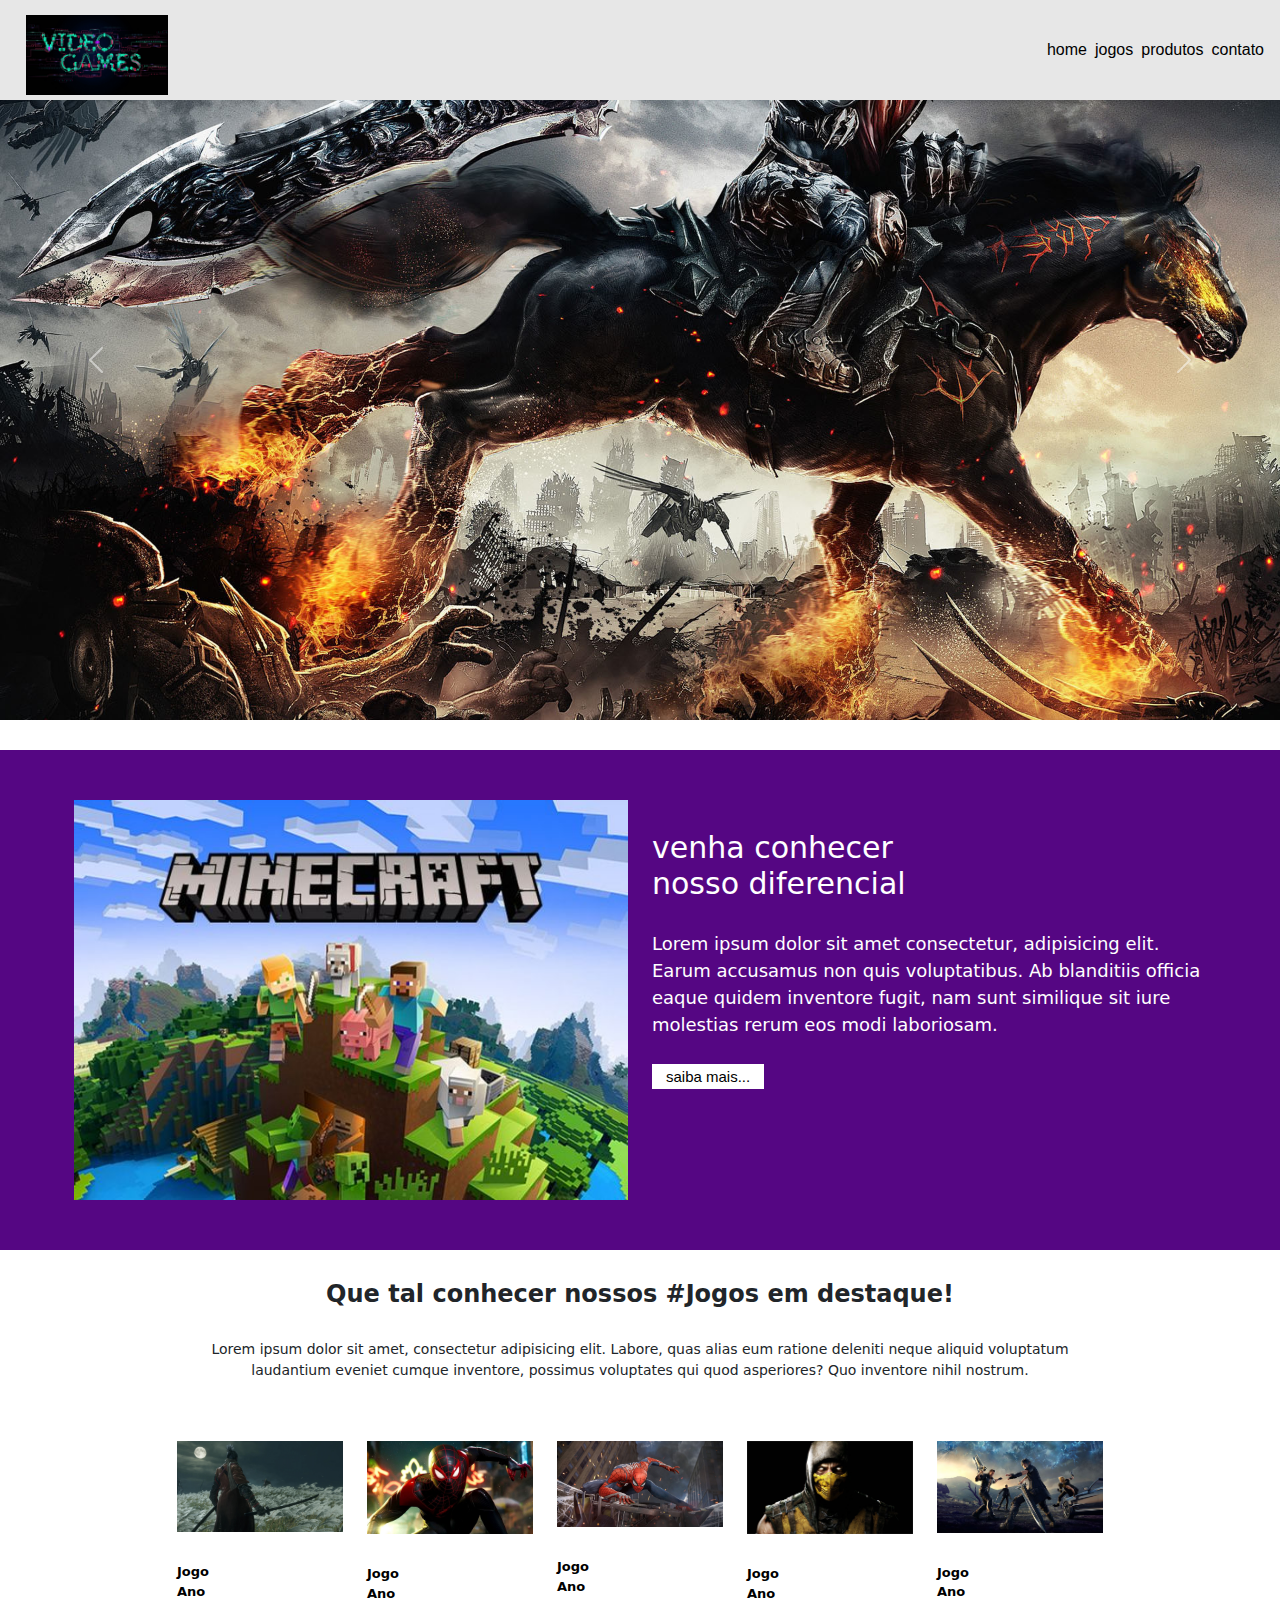
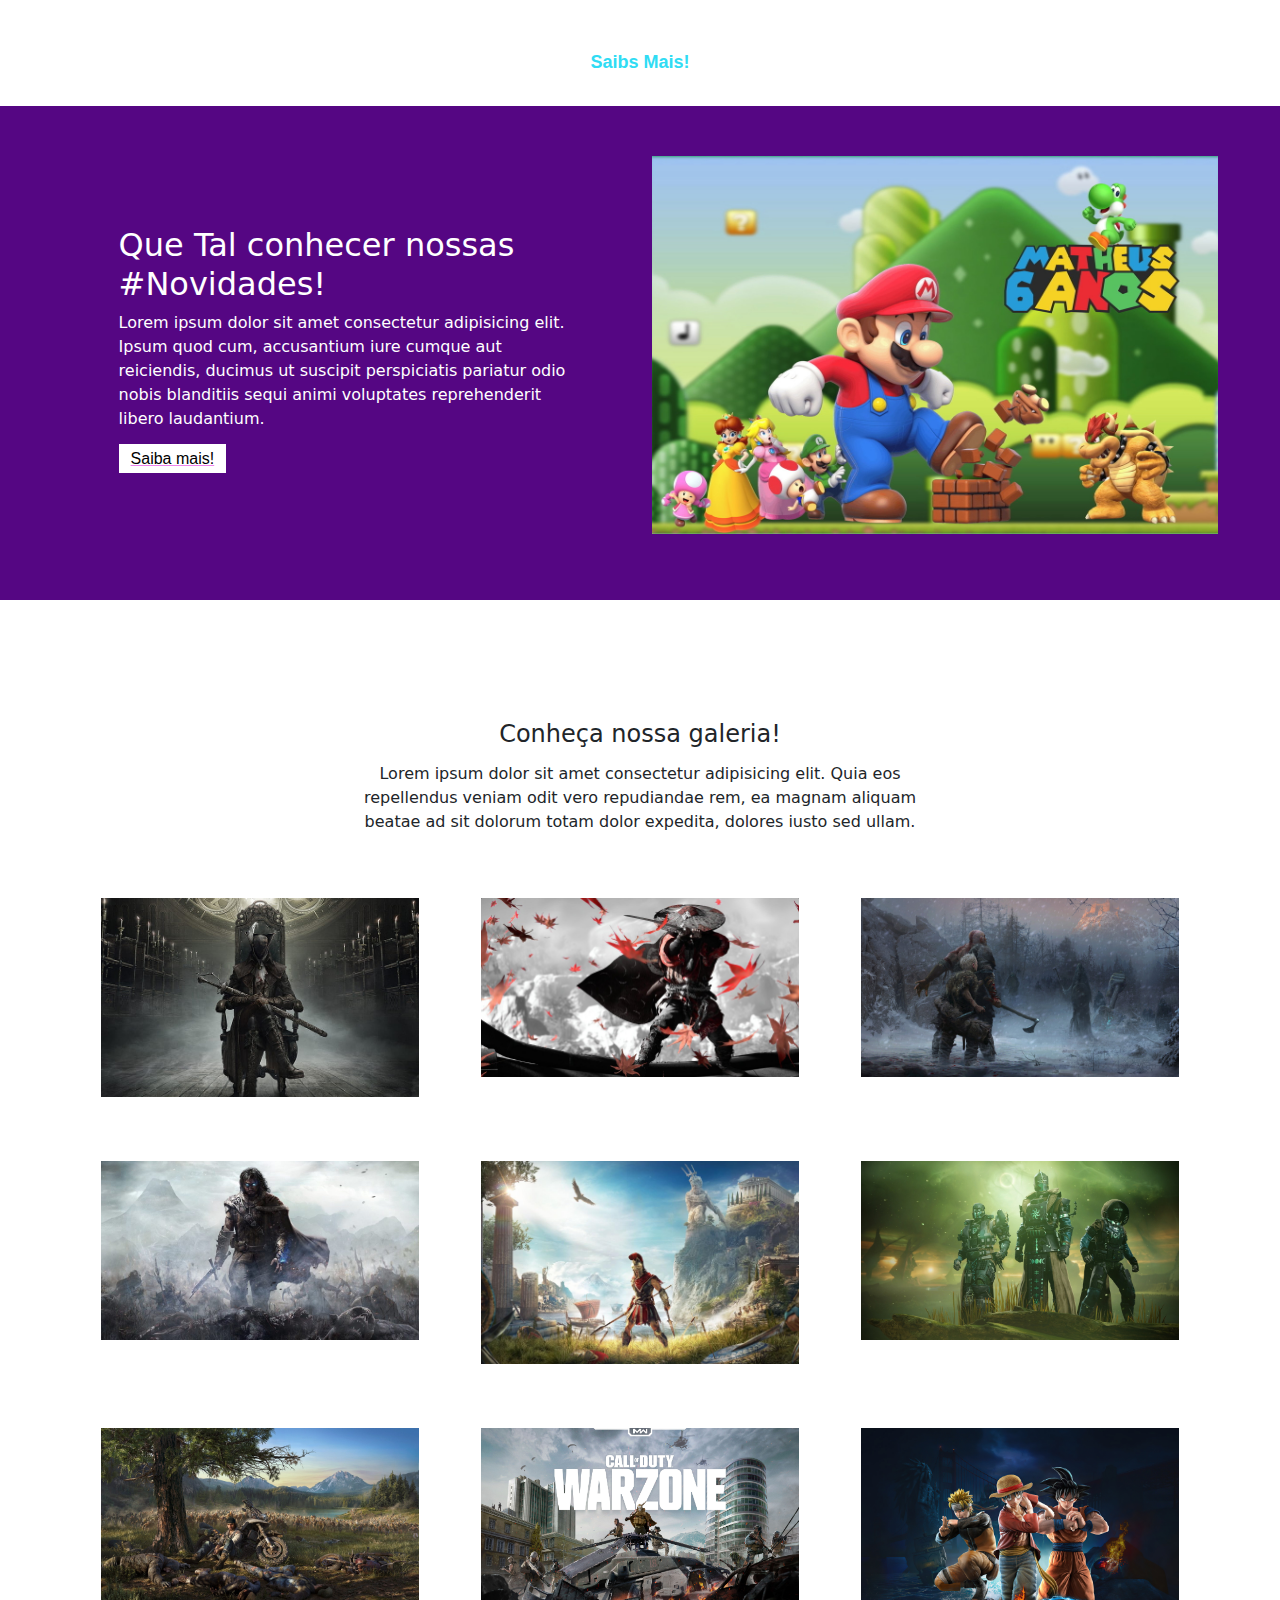
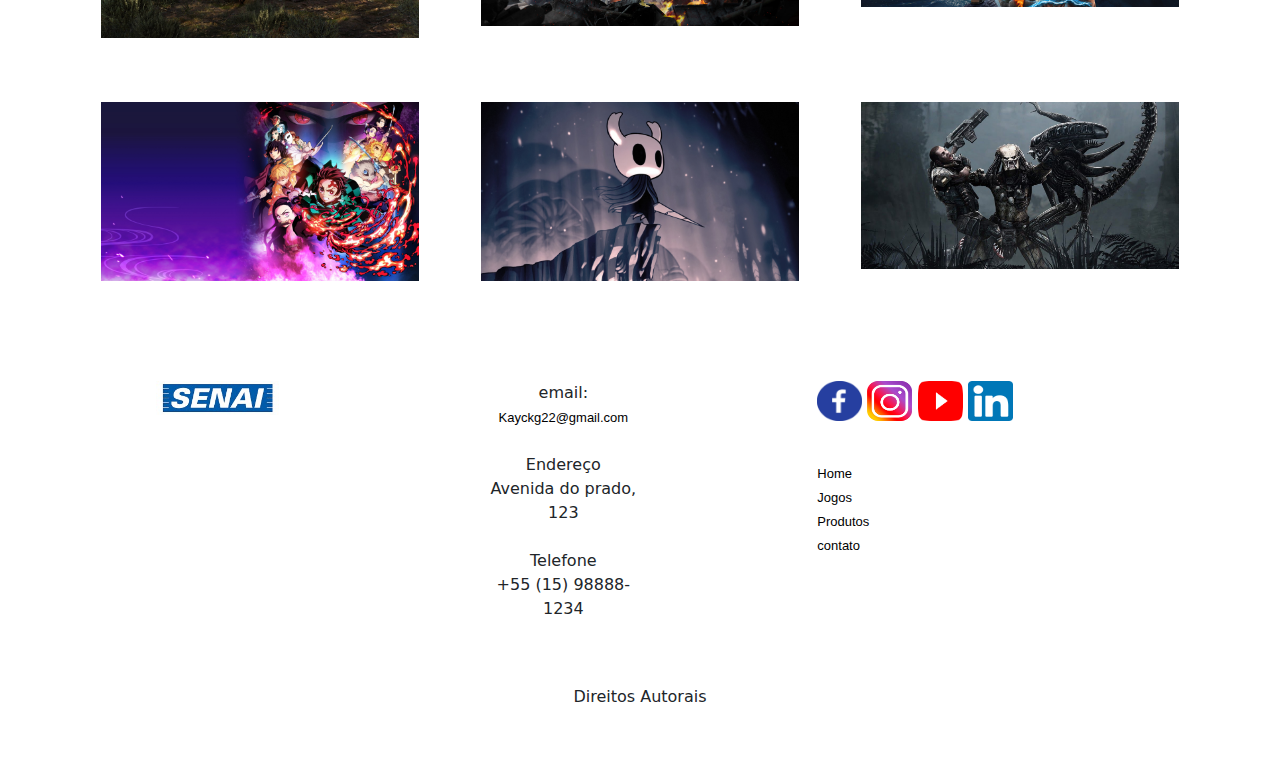
==== contato.html @ 8eb3a652 "Projeto GamesScd Rev.10" ====
<!DOCTYPE html>
<html lang="pt-br">
<head>
    <meta charset="UTF-8">
    <meta http-equiv="X-UA-Compatible" content="IE=edge">
    <meta name="viewport" content="width=device-width, initial-scale=1.0">
    <link rel="stylesheet" type="text/css" href="./bootstrap/css/bootstrap.min.css">
    <link rel="stylesheet" type="text/css" href="./css/style.css">
    <link rel="shortcut icon" href="./img/selecionados/icon.png">
    <title>Site de games | GamesScd</title>
</head>
<body>
    <!--aula 27/09/2022-->
    <!--inicio do menu  Responsivo-->
    <header id="header">
        <a id="logo" href="index.html"><img src="./img/selecionados/nova logo games.jpg" alt="logo GamesScd>"></a>
        <nav id="nav">
            <button aria-label="Abrir Menu" id="btn-mobile" aria-haspopup="true" aria-controls="menu" aria-expanded="false">
                <span id="hamburger"></span>
            </button>
            <ul id="menu" role="menu">
                <li><a class="linkMenu" href="index.html">home</a></li>
                <li><a class="linkMenu" href="jogos.html">jogos</a></li>
                <li><a class="linkMenu" href="produtos.html">produtos</a></li>
                <li><a class="linkMenu" href="contato.html">contato</a></li>
            </ul> 
        </nav>  
    </header> 
    <!--Fim do menu responsivo -->
    
    <!--Inicio do Carousel Página Principal -->
     <div id="carouselExampleInterval" class="carousel slide" data-bs-ride="carousel">
         <div class="carousel-inner">
                <div class="carousel-item active" data-bs-interval="1000">
                    <img src="./img/selecionados/imagem 1.jpg" 
                    class="d-block w-100"
                    alt="..."
                    />
                </div>
                <div class="carousel-item" data-bs-interval="500">
                    <img src="./img/selecionados/imagem 2.jpg"
                    class="d-block w-100"
                    alt="..."
                    />
                </div>
                <div class="carousel-item">
                    <img src="./img/selecionados/imagem 4.jpg"
                    class="d-block w-100"
                    alt="..."
                    />
                </div>
                <div class="carousel-item">
                    <img src="./img/selecionados/imagem 3.jpg"
                    class="d-block w-100"
                    alt="..."
                    />
                </div>
         </div>
            <button
                class="carousel-control-prev"
                data-bs-target="#carouselExampleInterval"
                type="button"
                data-bs-slide="prev"
             >
                <span class="carousel-control-prev-icon" aria-hidden="true"></span>
                <span class="visually-hidden">anterior</span>
            </button>

            <button
                class="carousel-control-next"
                data-bs-target="#carouselExampleInterval"
                type="button"
                data-bs-slide="next"
             >
                <span class="carousel-control-next-icon" aria-hidden="true"></span>
                <span class="visually-hidden">próximo</span>
            </button>
     </div>
    <!-- Fim do carousel da Página Principal-->
    <!-- Início do Banner-->
    <div class="section-banner-home">
            <div class="container-fluid">
                <div class="row m-0">
                    <div class="col-12 col-md-6">
                       <figure>
                            <img src="./img/selecionados/imagem minecraft.jpg" class="img-fluid"
                            alt="banner-home">
                       </figure>

                    </div>
                    <div class="col-12 col-md-6">
                        <section class="texto-banner d-none d-md-block">
                            <h1>venha conhecer nosso diferencial</h1>
                            <p class="d-none d-md-block">Lorem ipsum dolor sit amet consectetur, adipisicing elit. Earum accusamus non quis voluptatibus. Ab blanditiis officia eaque quidem inventore fugit, nam sunt similique sit iure molestias rerum eos modi laboriosam.</p>
                            <a href="jogos.html">saiba mais...</a>
                        </section>
                    </div>
                </div>
            </div>
    </div>
    <!-- Fim Banner-->
    <!-- Início Área Destaque-->
    <div class="destaque">
        <div class="container">
            <div class="row d-flex justify-content-center">
                <!-- início da tag section com texto de destaque -->
                <section class="col-12">
                    <h2>Que tal conhecer nossos #Jogos em destaque!</h2>
                    <p>Lorem ipsum dolor sit amet, consectetur adipisicing elit. Labore, quas alias eum ratione deleniti neque aliquid voluptatum laudantium eveniet cumque inventore, possimus voluptates qui quod asperiores? Quo inventore nihil nostrum.</p>
                </section>
                <!-- Fim da tag section com o texto de destaque -->
                <!-- Início imagem 1 -->
                  <div class="col-6 col-md-2 pr-0">
                        <figure>
                            <a href="jogos.html"><img src="./img/selecionados/sekiro_in_4k_60fps_on_pc-20760.jpg" 
                            alt="Galeria" width="100%"></a>
                           <figcaption>Jogo <br> Ano </figcaption>
                        </figure>
                    </div>
                    <!-- Fim imagem 1 -->
                    <!-- Início imagem 2 -->
                    <div class="col-6 col-md-2 pr-0">
                        <figure>
                            <a href="jogos.html"><img src="./img/selecionados/spider-man-4k.jpg" 
                            alt="Galeria" width="100%"></a>
                            <figcaption>Jogo <br> Ano </figcaption>
                        </figure>
                    </div>
                    <!-- Fim imagem 2 -->
                    <!-- Início imagem 3 -->
                    <div class="col-6 col-md-2 pr-0">
                        <figure>
                            <a href="jogos.html"><img src="./img/selecionados/Spider Man PS4.jpg" 
                            alt="Galeria" width="100%"></a>
                            <figcaption>Jogo <br> Ano </figcaption>
                        </figure>
                    </div>
                    <!-- Fim imagem 3 -->
                    <!-- Início imagem 4 -->
                    <div class="col-6 col-md-2 pr-0">
                        <figure>
                            <a href="jogos.html"><img src="./img/selecionados/932151307-wallpapers-ultra-hd-4k-pack-QNBD.jpg" 
                            alt="Galeria" width="100%"></a>
                            <figcaption>Jogo <br> Ano </figcaption>
                        </figure>
                    </div>
                    <!-- Fim imagem 4 -->
                    <!-- Início imagem 5 -->
                    <div class="col-6 col-md-2 pr-0">
                        <figure>
                            <a href="jogos.html"><img src="./img/selecionados/final fantasy .jpg" 
                            alt="Galeria" width="100%"></a>
                            <figcaption>Jogo <br> Ano </figcaption>
                        </figure>
                    </div>
                    <!-- Fim imagem 5 -->
                    <!-- Início saiba mais -->
                    <div class="col-12">
                        <a href="#">Saibs Mais!</a>
                    </div>
            </div>

        </div>

    </div>
     <!-- Início área novidades -->
    <div class="novidades">
        <div class="container-fluid">
            <div class="row">
                <!-- início texto novidades -->
                <div class="col-md-6">
                    <section class="text-body">
                        <h2>Que Tal conhecer nossas #Novidades!</h2>
                        <p>Lorem ipsum dolor sit amet consectetur adipisicing elit. Ipsum quod cum, accusantium iure cumque aut reiciendis, ducimus ut suscipit perspiciatis pariatur odio nobis blanditiis sequi animi voluptates reprehenderit libero laudantium.</p>
                        <a class="btn-banner"
                        href="#"
                        target="_blank">Saiba mais!</a>
                    </section>
                </div>
                <!-- Fim texto novidades -->
                <!-- Início imagem novidades -->
                <div class="col-md-6">
                    <figure>
                        <img src="./img/painel-super-mario-bros.jpg" class="img-fluid"
                        alt="banner-home">
                    </figure>
                </div>
                <!-- Fim imagem novidades -->
            </div>
        </div>
    </div>
    <!-- Início da Galeria -->
    <div class="galeria d-flex align items-center">
       <div class="container">
            <div class="row">
               <!-- início texto galrias -->
                <div class="col-12">
                <section class="texto galeria">
                    <h2>Conheça nossa galeria!</h2>
                    <p>Lorem ipsum dolor sit amet consectetur adipisicing elit. Quia eos repellendus veniam odit vero repudiandae rem, ea magnam aliquam beatae ad sit dolorum totam dolor expedita, dolores iusto sed ullam.</p>
                </section>
                </div>
                <!-- Fim texto galerias -->
                <!-- Início imagem 1 da galeria -->
                <div class="gallery col-6 col-md-3">
                 <img src="./img/selecionados/imagem 1 galeria 2 .jpg" class="img-fluid"
                alt="img-galeria">
                </div>
                <!-- Fim imagem 1 da galeria -->   
                <!-- Início imagem 2 da galeria -->
                <div class="gallery col-6 col-md-3">
                 <img src="./img/selecionados/imagem 2 galeria 2 .jpg" class="img-fluid"
                alt="img-galeria">
                </div>
                <!-- Fim imagem 2 da galeria -->   
                <!-- Início imagem 3 da galeria -->
                <div class="gallery col-6 col-md-3">
                 <img src="./img/selecionados/imagem 3 galeria 2 .jpg" class="img-fluid"
                alt="img-galeria">
                </div>
                <!-- Fim imagem 3 da galeria -->   
             <!-- Início imagem 4 da galeria -->
                <div class="gallery col-6 col-md-3">
                 <img src="./img/selecionados/imagem 4 galeria 2.jpg" class="img-fluid"
                alt="img-galeria">
                </div>
                <!-- Fim imagem 4 da galeria -->   
                <!-- Início imagem 5 da galeria -->
                <div class="gallery col-6 col-md-3">
                 <img src="./img/selecionados/imagem 5 galeria 2 .jpg" class="img-fluid"
                alt="img-galeria">
                </div>
                 <!-- Fim imagem 5 da galeria -->   
                <!-- Início imagem 6 da galeria -->
                <div class="gallery col-6 col-md-3">
                 <img src="./img/selecionados/imagem 6 galeria 2.jpg" class="img-fluid"
                alt="img-galeria">
                </div>
                <!-- Fim imagem 6 da galeria -->   
                 <!-- Início imagem 7 da galeria -->
                <div class="gallery col-6 col-md-3">
                 <img src="./img/selecionados/imagem 7 galeria 2.jpg" class="img-fluid"
                alt="img-galeria">
                </div>
                <!-- Fim imagem 7 da galeria -->   
                <!-- Início imagem 8 da galeria -->
                <div class="gallery col-6 col-md-3">
                 <img src="./img/selecionados/imagem galeria 2.jpg" class="img-fluid"
                alt="img-galeria">
                </div>
                <!-- Fim imagem 8 da galeria -->   
                <!-- Início imagem 9 da galeria -->
                <div class="gallery col-6 col-md-3">
                 <img src="./img/selecionados/imagem 9 galeria 2.jpg" class="img-fluid"
                alt="img-galeria">
                </div>
                <!-- Fim imagem 9 da galeria -->   
                 <!-- Início imagem 10 da galeria -->
                <div class="gallery col-6 col-md-3">
                 <img src="./img/selecionados/imagem 10 galeria 2 .jpg" class="img-fluid"
                alt="img-galeria">
                </div>
                <!-- Fim imagem 10 da galeria -->   
                <!-- Início imagem 11 da galeria -->
                <div class="gallery col-6 col-md-3">
                 <img src="./img/selecionados/imagem 11 galeria 2.jpg" class="img-fluid"
                alt="img-galeria">
                </div>
                <!-- Fim imagem 11 da galeria -->   
                <!-- Início imagem 12 da galeria -->
                <div class="gallery col-6 col-md-3">
                 <img src="./img/selecionados/imagem 12 galeria 2.jpg" class="img-fluid"
                alt="img-galeria">
                </div>
                <!-- Fim imagem 12 da galeria -->  
                
                <!-- Início footer -->
                <footer class="rodape">
                    <div class="container">
                        <div class="row m-0">
                            <!-- início da logomarca -->
                            <div class="col-md-4">
                                <figure>
                                    <img src="./img/senai_small.jpg" alt="logo-rodape" width="40%">
                                </figure>
                            </div>
                            <!-- fim da logomarca -->
                            <!-- início do texto rodape -->
                            <div class="col-md-4">
                                <div class="info-contato">
                                    <p>email:</p>
                                    <p><a href="mailto:Kayckg22@gmail.com">Kayckg22@gmail.com</a></p><br>
                                    <p>Endereço</p>
                                    <p>Avenida do prado, 123</p><br>
                                    <p>Telefone</p>
                                    <p>+55 (15) 98888-1234</p><br>
                                </div>
                            </div>
                            <!-- fim do texto -->
                            <!-- início das mídias sociais -->
                            <div class="col-md-4">
                                <figure class="redes-sociais">
                                    <a href="https://facebook.com"><img src="./img/face.png"></a>
                                    <a href="https://instagram.com"><img src="./img/insta.png"></a>
                                    <a href="https://youtube.com"><img src="./img/youtube.png"></a>
                                    <a href="https://linkedin.com"><img src="./img/linkedin.png"></a>
                                </figure>
                                <br>
                                <!-- Repetir opções do menu do site -->
                                <a href="index.html">Home</a><br>
                                <a href="#">Jogos</a><br>
                                <a href="#">Produtos</a><br>
                                <a href="#">contato</a><br>
                            </div>
                            <!-- fim das mídias  sociais -->
                            <div class="col-12">
                                <p class="direitos">Direitos Autorais</p>
                            </div>
                            <!-- fim direitos autorais -->
                        </div>
                    </div>
                </footer>
                <!-- fim texto galeria -->
            </div>
        </div>
    </div>             
</body>

    <script type="text/javascript" src="./bootstrap/js/bootstrap.bundle.min.js"></script>

    <script src="./js/script_menu.js"></script>

</html>
---- css/style.css ----
/* Aula 27/09/2022 - Aplicando definições em CSS - Projeto GamesScd */
body, ul {
    margin: 0px;
    padding: 0px;
}
a{
    color: black;
    text-decoration: none;
    font-family:sans-serif;
}
#header #menu a:hover {
    background: rgba(0,0,0,0.05);
}
#logo img {
    float: left;
    height: 80px;
    position: relative;
    top: 5px;
    left: 10px
}
#header {
    width: 100%;
    position: fixed; /*Adicionando Position e Z-Index */
    z-index: 90;
    box-sizing: border-box;
    height: 100px;
    padding: 1rem;
    display: flex;
    align-items: center;
    justify-content: space-between;
    background: #e7e7e7;
}
#menu {
    display: flex;
    list-style: none;
    gap: 0.5rem;
}
#btn-mobile {
    display: none;
}
#carouselExampleInterval {
    position: relative;
    z-index: 10;
    gap: 0.5rem;
}
.carouselExampleInterval .carousel-item img{
    height: auto;
}

@media (max-width: 600px) {
    #menu {
        display: block;
        position: absolute;
        width: 15em;
        top: 70px;
        right: 0px;
        background: #e7e7e7;
        transition: 0.06s;
        z-index: 1000;
        height: 0px;
        padding-left: 5px;
        visibility: hidden;
        overflow-y: hidden;
    }
    #menu li {
        padding-top: 30px;
        padding-bottom: 0px;
        margin: 0 1rem;
        border-bottom: 2px solid rgba(0, 0, 0, 0.05);
    }
    #nav.active #menu {
        height: calc(100vh - 70px); /* em PX é o tamanho da Faixa do Menu*/
        visibility: visible; 
        overflow-y: hidden;
    }
    #btn-mobile {
        display: flex;
        padding: 0.5rem 1rem;
        font-size: 1rem;
        border: none;
        background: none;
        cursor: pointer;
        gap: 0.5rem;
    }
    #hamburger  {
        border-top: 2px solid;
        width: 25px;
    }
    #hamburger::after,
    #hamburger::before {
        content: '';
        display: block;
        width: 25px;
        height: 2px;
        background: currentColor;
        margin-top: 5px;
        transition: 0.3s;
        position: relative;
    }
    #nav.active #hamburger {
        border-top-color: transparent;
    }
    #nav.active #hamburger::before {
        transform: rotate(135deg);
    }
    #nav.active #hamburger::after {
        transform: rotate(-135deg);
        top: -7px;
    }
    /* CSS página media.html */

    .embed-container {
        position: relative;
        padding-bottom: 56,25%;
        height: 100px;
        max-width: 100%;
        margin-top: 30px;
        margin-bottom: 30px;
        padding-top: 100px;
    }
 
    .embed-responsive iframe, .embed-container object, .embed-container embed {
        position: relative;
        top: 0;
        left: 0;
        width: 100%;
        height: 100%;
    }
}

/* CSS configurando Banner */

.section-banner-home {
    width: 100%;
    height: 500px;
    padding: 50px;
    margin: 30px auto;
    background-color: #550683;
}
.section-banner-home img {
    height: 400px;
}
.section-banner-home .texto-banner {
    margin-top: 30px;
    font-size: 22px;
}
.section-banner-home .texto-banner h1 {
    font-size: 30px;
    width: 60%;
    font-weight: 500;
    padding-bottom: 20px; /* Margem interna do texto */
    color: #fff;
}

.section-banner-home .texto-banner p {
    font-size: 18px;
    margin-bottom: 20px; /* Margem externa abaixo do texto */
    color: #fff;
}
.section-banner-home .texto-banner a {
    color: #000;
    text-decoration: none;
    background-color: #fff;
    padding: 4px 14px;
    font-size: 15px;
}
/* CSS Destaque*/
.destaque h2{
    text-align: center;
    font-size: 24px;
    font-weight: bold;
}
.destaque p {
    width: 77%;
    text-align: center;
    font-size: 14px;
    margin: 30px auto;
}
.destaque figcaption {
    font-size: 13px;
    color: #000;
    text-decoration: none;
    font-weight: bold;
}
.destaque a {
    justify-content: center;
    display: flex;
    text-decoration: none;
    color: #30dcf4;
    font-size: 18px;
    font-weight: bold;
    margin: 30px 0;
}
/* Fim CSS Destaque */
/* Início CSS Novidades*/
.novidades {
    background-color: #550683;
    padding: 50px;
}
.novidades .text-body{
    width: 80%;
    margin: 70px auto;
}
.novidades h2 {
    color: #fff;
}
.novidades p {
    color: #fff;
}
.novidades a {
    color: #000;
    text-decoration: underline;
    text-decoration-color: violet;
    padding: 6px 12px;
    background-color: #fff;
    font-weight: 400;
}
/* Fim CSS novidades */
/* Início CSS Galeria */
.galeria {
    margin: 60px auto 20px;
}
.galeria h2 {
    text-align: center;
    font-size: 24px;
}
.galeria p {
    text-align: center;
    width: 50%;
    margin: 14px auto 50px;
}
.galeria .gallery {
    width: 30%;
    margin: 14px auto 50px;
}
/* Fim CSS Galeria */
/* Início CSS Footer*/
.rodape {
    padding: 50px 50px 0;
}
.rodape .info-contato p {
    margin: 0px;
}
.rodape a {
    text-decoration: none;
    color: #000;
    font-size: 13px;
}
.rodape a:hover {
    font-weight: bold;
}
.rodape .redes-sociais img {
    width: 45px;
    height: 40px;
} 
.rodape p.direitos {
    text-align: center;
    margin-top: 40px;
}

/* CSS página media.html */

.embed-container {
   position: relative;
   padding-bottom: 56,25%;
   height: 100px;
   max-width: 100%;
   margin-top: 30px;
   margin-bottom: 30px;
   padding-top: 100px;
}

.embed-responsive iframe, .embed-container object, .embed-container embed {
    position: relative;
    top: 0;
    bottom: 0;
    left: 0;
    width: 100%;
    height: 100%;
}
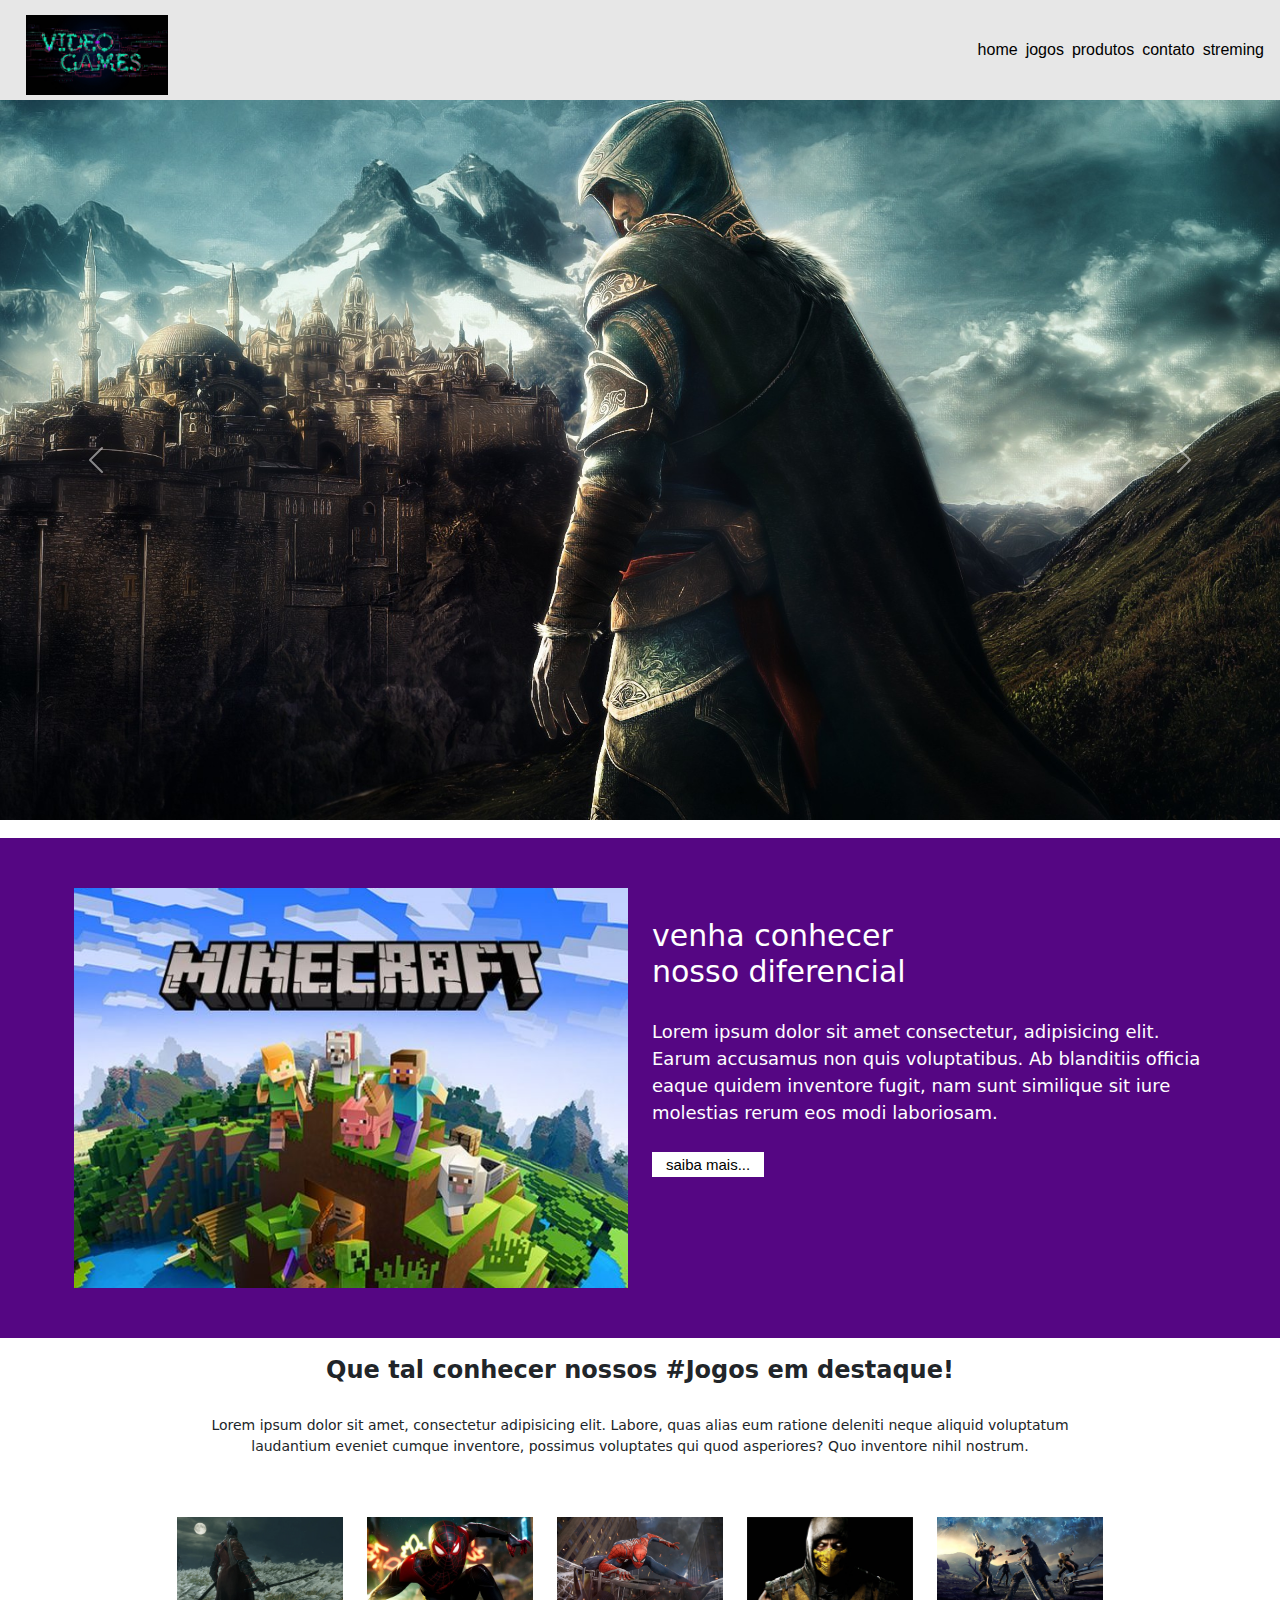
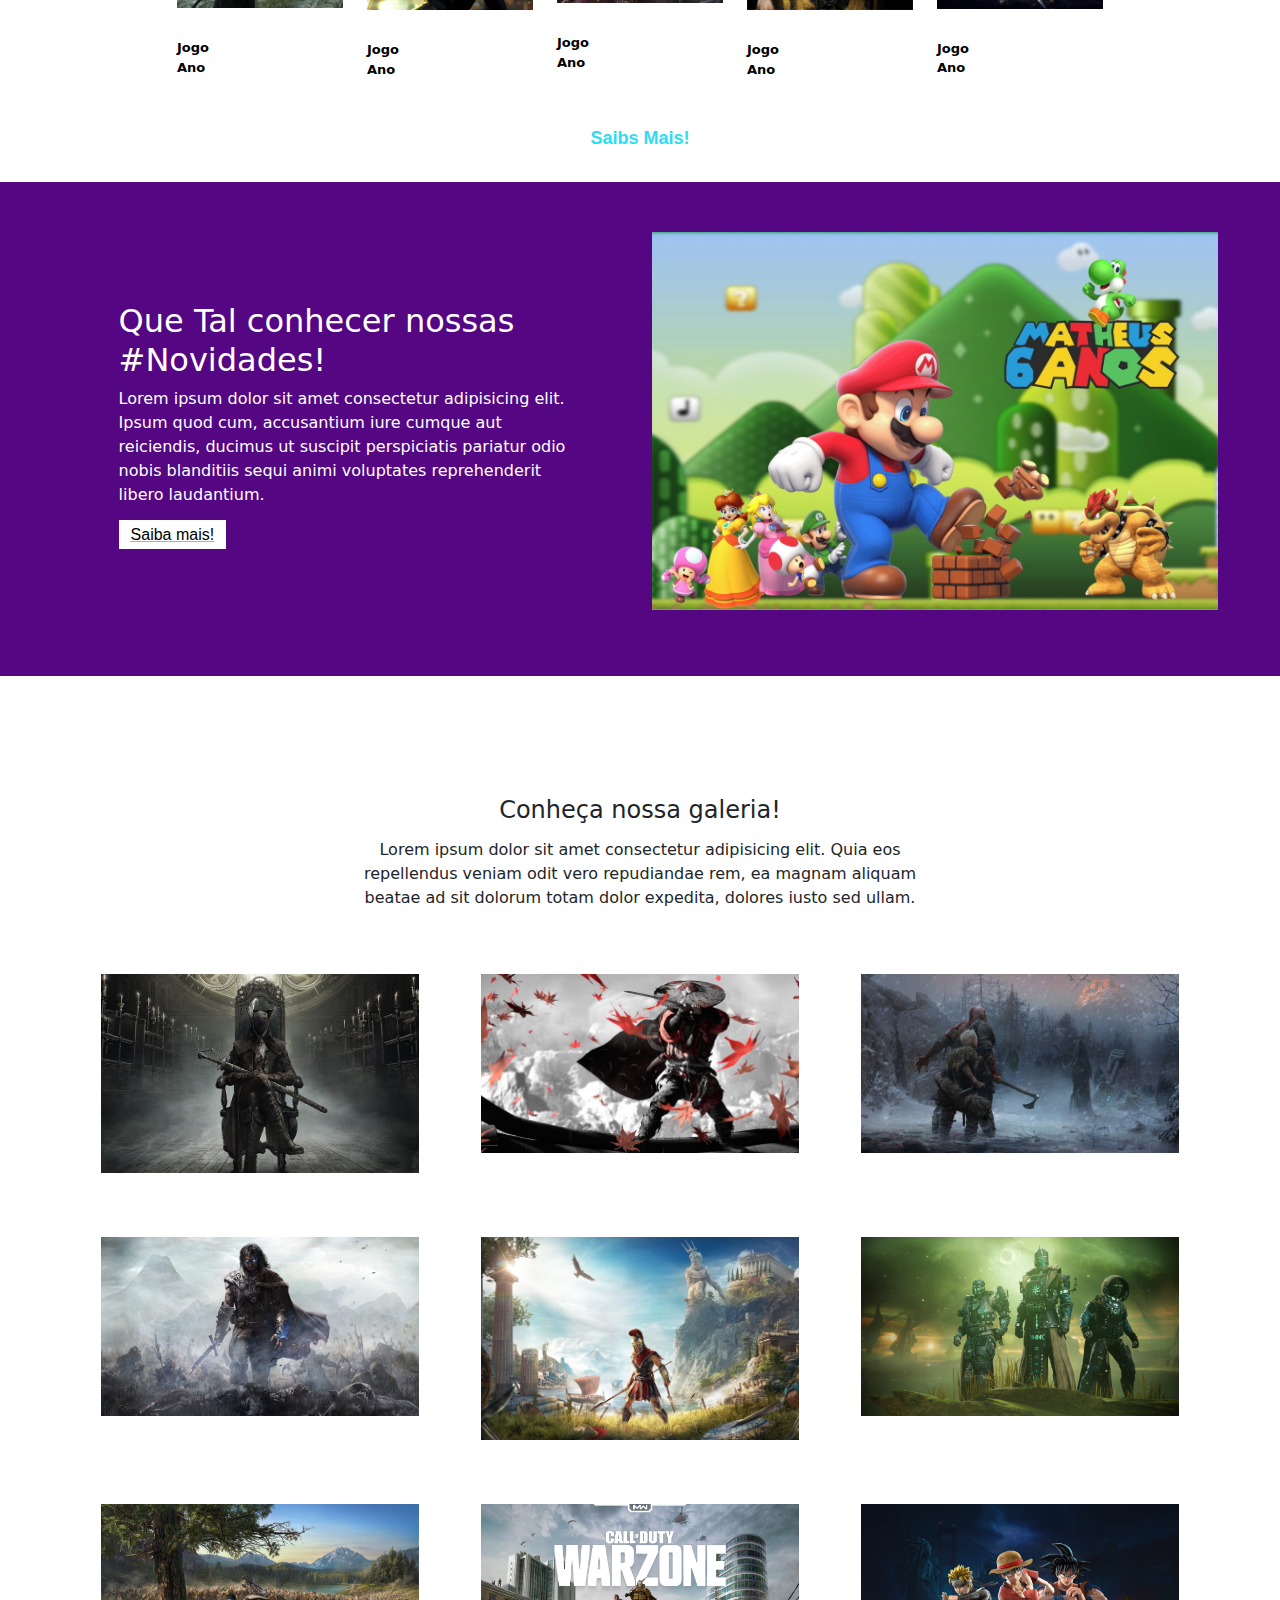
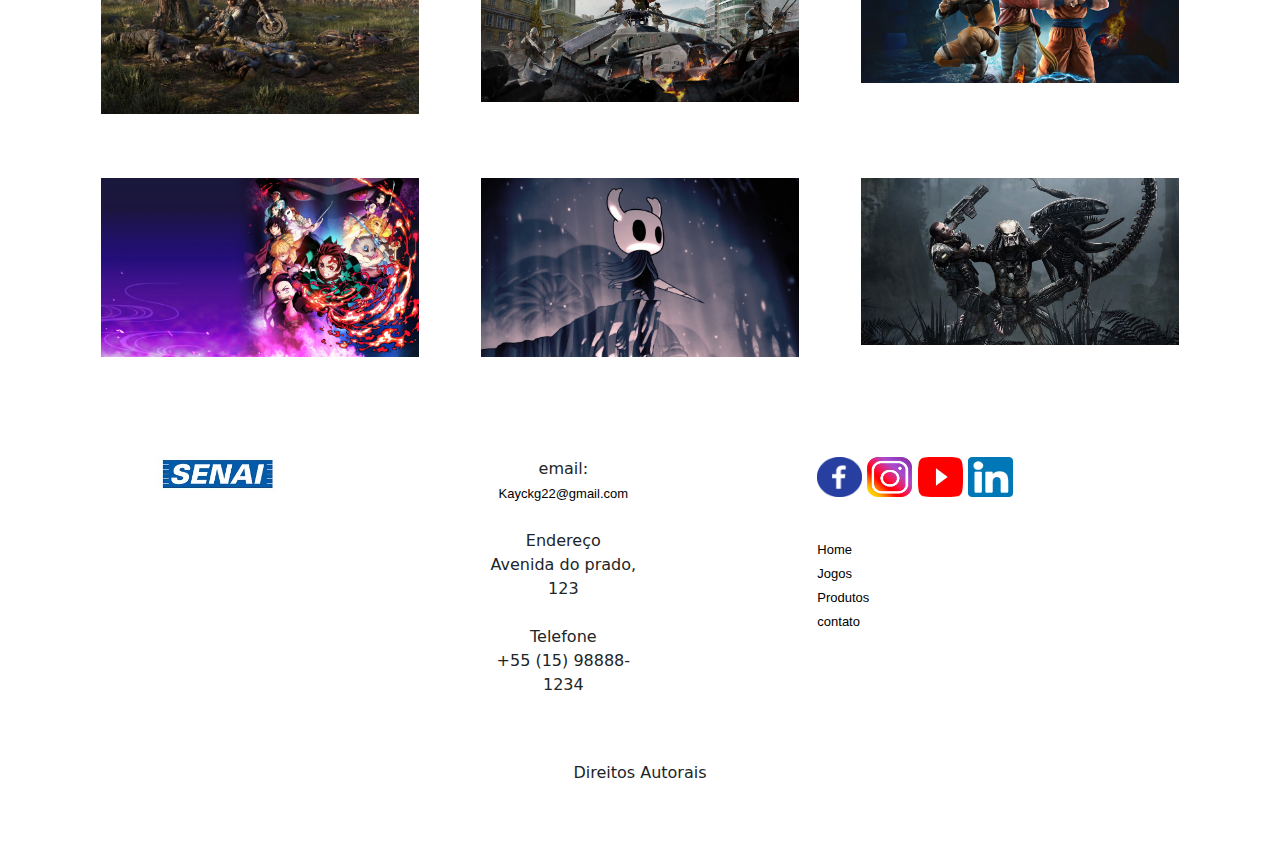
==== commit f52204cf: "Projeto GamesScd rev.13" ====
--- a/contato.html
+++ b/contato.html
@@ -23,6 +23,7 @@
                 <li><a class="linkMenu" href="jogos.html">jogos</a></li>
                 <li><a class="linkMenu" href="produtos.html">produtos</a></li>
                 <li><a class="linkMenu" href="contato.html">contato</a></li>
+                <li><a class="linkMenu" href="media.html">streming</a></li>
             </ul> 
         </nav>  
     </header> 
--- a/css/style.css
+++ b/css/style.css
@@ -20,7 +20,7 @@
 }
 #header {
     width: 100%;
-    position: fixed; /*Adicionando Position e Z-Index */
+    position: relative; /*Adicionando Position e Z-Index */
     z-index: 90;
     box-sizing: border-box;
     height: 100px;
@@ -111,20 +111,29 @@
 
     .embed-container {
         position: relative;
-        padding-bottom: 56,25%;
-        height: 100px;
+        padding-bottom: 0;
+        height: auto;
         max-width: 100%;
-        margin-top: 30px;
-        margin-bottom: 30px;
-        padding-top: 100px;
+        margin-top: 10px;
+        margin-bottom: 0;
+        padding-top: 0;
+        padding-left: 30px;
+        padding-right: 30px;
     }
  
-    .embed-responsive iframe, .embed-container object, .embed-container embed {
+    .embed-container iframe, .embed-container object, .embed-container embed {
         position: relative;
         top: 0;
         left: 0;
         width: 100%;
         height: 100%;
+        border: solid thick #550683;;
+        border-radius: 1em;
+        box-shadow: gray;
+    }
+    .embed-container .col-sm{
+        margin-top: 10px;
+
     }
 }
 
@@ -134,7 +143,7 @@
     width: 100%;
     height: 500px;
     padding: 50px;
-    margin: 30px auto;
+    margin: 18px auto;
     background-color: #550683;
 }
 .section-banner-home img {
@@ -261,20 +270,27 @@
 /* CSS página media.html */
 
 .embed-container {
-   position: relative;
-   padding-bottom: 56,25%;
-   height: 100px;
-   max-width: 100%;
-   margin-top: 30px;
-   margin-bottom: 30px;
-   padding-top: 100px;
-}
-
-.embed-responsive iframe, .embed-container object, .embed-container embed {
+    position: relative;
+    padding-bottom: 0;
+    height: auto;
+    max-width: 100%;
+    margin-top: 10px;
+    margin-bottom: 0;
+    padding-top: 0;
+    padding-left: 30px;
+    padding-right: 30px;
+}
+
+.embed-container iframe, .embed-container object, .embed-container embed {
     position: relative;
     top: 0;
-    bottom: 0;
     left: 0;
     width: 100%;
     height: 100%;
+    border: solid thick #550683;;
+    border-radius: 1em;
+    box-shadow: gray;
+}
+.embed-container .col-sm {
+    margin-top: 10px;
 }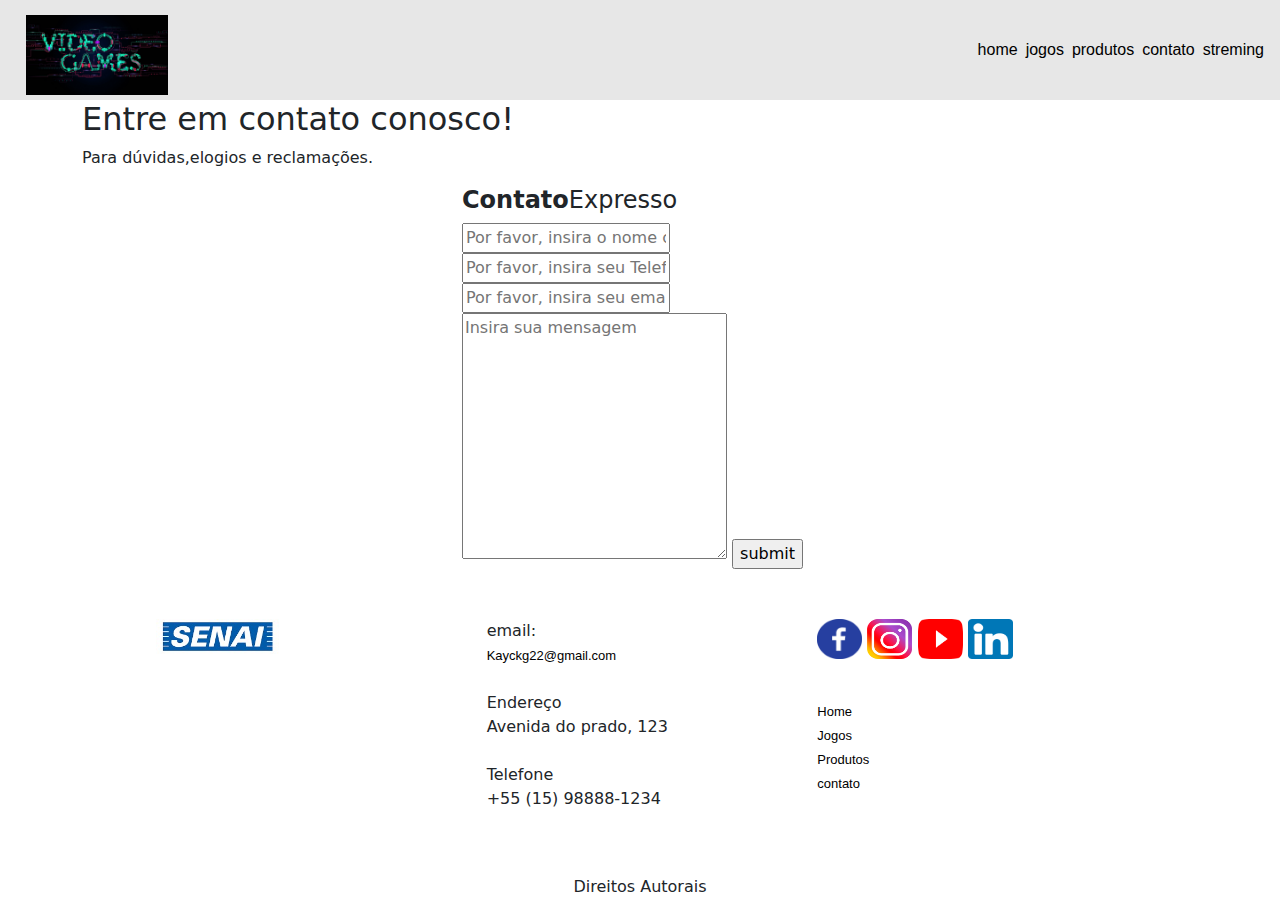
==== commit 4913d3af: "Projeto GamesScd formulario rev.13" ====
--- a/contato.html
+++ b/contato.html
@@ -29,252 +29,35 @@
     </header> 
     <!--Fim do menu responsivo -->
     
-    <!--Inicio do Carousel Página Principal -->
-     <div id="carouselExampleInterval" class="carousel slide" data-bs-ride="carousel">
-         <div class="carousel-inner">
-                <div class="carousel-item active" data-bs-interval="1000">
-                    <img src="./img/selecionados/imagem 1.jpg" 
-                    class="d-block w-100"
-                    alt="..."
-                    />
-                </div>
-                <div class="carousel-item" data-bs-interval="500">
-                    <img src="./img/selecionados/imagem 2.jpg"
-                    class="d-block w-100"
-                    alt="..."
-                    />
-                </div>
-                <div class="carousel-item">
-                    <img src="./img/selecionados/imagem 4.jpg"
-                    class="d-block w-100"
-                    alt="..."
-                    />
-                </div>
-                <div class="carousel-item">
-                    <img src="./img/selecionados/imagem 3.jpg"
-                    class="d-block w-100"
-                    alt="..."
-                    />
-                </div>
-         </div>
-            <button
-                class="carousel-control-prev"
-                data-bs-target="#carouselExampleInterval"
-                type="button"
-                data-bs-slide="prev"
-             >
-                <span class="carousel-control-prev-icon" aria-hidden="true"></span>
-                <span class="visually-hidden">anterior</span>
-            </button>
+    
+    <!-- Início form Contato-->
+    <div class="contato">
+        <div class="container">
+            <div class="row d-flex justify-content-center">
+                <!-- início da tag section com o texto de contato -->
+                <section class="col-12">
+                    <h2>Entre em contato conosco!</h2>
+                    <p>Para dúvidas,elogios e reclamações.</p>
+                </section>
+                <!-- Fim da tag section com o texto de contato -->
+                <!-- Início formulário -->
+                <div class="col-md-4">
+                    <div class="form_main">
+                        <h4 class="heading"><strong>Contato</strong>Expresso <span></span></h4>
+                        <div class="form">
+                           <form action="#" method="post" id="contactFrm" name="contactFrm">
+                                <input type="text" required="" placeholder="Por favor, insira o nome completo" value="" name="name" class="txt">
+                                <input type="text" required="" placeholder="Por favor, insira seu Telefone" value="" name="mob" class="txt">
+                                <input type="text" required="" placeholder="Por favor, insira seu email" value="" name="email" class="txt">
 
-            <button
-                class="carousel-control-next"
-                data-bs-target="#carouselExampleInterval"
-                type="button"
-                data-bs-slide="next"
-             >
-                <span class="carousel-control-next-icon" aria-hidden="true"></span>
-                <span class="visually-hidden">próximo</span>
-            </button>
-     </div>
-    <!-- Fim do carousel da Página Principal-->
-    <!-- Início do Banner-->
-    <div class="section-banner-home">
-            <div class="container-fluid">
-                <div class="row m-0">
-                    <div class="col-12 col-md-6">
-                       <figure>
-                            <img src="./img/selecionados/imagem minecraft.jpg" class="img-fluid"
-                            alt="banner-home">
-                       </figure>
-
-                    </div>
-                    <div class="col-12 col-md-6">
-                        <section class="texto-banner d-none d-md-block">
-                            <h1>venha conhecer nosso diferencial</h1>
-                            <p class="d-none d-md-block">Lorem ipsum dolor sit amet consectetur, adipisicing elit. Earum accusamus non quis voluptatibus. Ab blanditiis officia eaque quidem inventore fugit, nam sunt similique sit iure molestias rerum eos modi laboriosam.</p>
-                            <a href="jogos.html">saiba mais...</a>
-                        </section>
+                                <textarea placeholder="Insira sua mensagem" name="mess" type="text" class="text_3" cols="30" rows="10"></textarea>
+                                <input type="submit" value="submit" name="submit" class="txt2">
+                           </form>
+                        </div> 
                     </div>
                 </div>
-            </div>
-    </div>
-    <!-- Fim Banner-->
-    <!-- Início Área Destaque-->
-    <div class="destaque">
-        <div class="container">
-            <div class="row d-flex justify-content-center">
-                <!-- início da tag section com texto de destaque -->
-                <section class="col-12">
-                    <h2>Que tal conhecer nossos #Jogos em destaque!</h2>
-                    <p>Lorem ipsum dolor sit amet, consectetur adipisicing elit. Labore, quas alias eum ratione deleniti neque aliquid voluptatum laudantium eveniet cumque inventore, possimus voluptates qui quod asperiores? Quo inventore nihil nostrum.</p>
-                </section>
-                <!-- Fim da tag section com o texto de destaque -->
-                <!-- Início imagem 1 -->
-                  <div class="col-6 col-md-2 pr-0">
-                        <figure>
-                            <a href="jogos.html"><img src="./img/selecionados/sekiro_in_4k_60fps_on_pc-20760.jpg" 
-                            alt="Galeria" width="100%"></a>
-                           <figcaption>Jogo <br> Ano </figcaption>
-                        </figure>
-                    </div>
-                    <!-- Fim imagem 1 -->
-                    <!-- Início imagem 2 -->
-                    <div class="col-6 col-md-2 pr-0">
-                        <figure>
-                            <a href="jogos.html"><img src="./img/selecionados/spider-man-4k.jpg" 
-                            alt="Galeria" width="100%"></a>
-                            <figcaption>Jogo <br> Ano </figcaption>
-                        </figure>
-                    </div>
-                    <!-- Fim imagem 2 -->
-                    <!-- Início imagem 3 -->
-                    <div class="col-6 col-md-2 pr-0">
-                        <figure>
-                            <a href="jogos.html"><img src="./img/selecionados/Spider Man PS4.jpg" 
-                            alt="Galeria" width="100%"></a>
-                            <figcaption>Jogo <br> Ano </figcaption>
-                        </figure>
-                    </div>
-                    <!-- Fim imagem 3 -->
-                    <!-- Início imagem 4 -->
-                    <div class="col-6 col-md-2 pr-0">
-                        <figure>
-                            <a href="jogos.html"><img src="./img/selecionados/932151307-wallpapers-ultra-hd-4k-pack-QNBD.jpg" 
-                            alt="Galeria" width="100%"></a>
-                            <figcaption>Jogo <br> Ano </figcaption>
-                        </figure>
-                    </div>
-                    <!-- Fim imagem 4 -->
-                    <!-- Início imagem 5 -->
-                    <div class="col-6 col-md-2 pr-0">
-                        <figure>
-                            <a href="jogos.html"><img src="./img/selecionados/final fantasy .jpg" 
-                            alt="Galeria" width="100%"></a>
-                            <figcaption>Jogo <br> Ano </figcaption>
-                        </figure>
-                    </div>
-                    <!-- Fim imagem 5 -->
-                    <!-- Início saiba mais -->
-                    <div class="col-12">
-                        <a href="#">Saibs Mais!</a>
-                    </div>
-            </div>
-
-        </div>
-
-    </div>
-     <!-- Início área novidades -->
-    <div class="novidades">
-        <div class="container-fluid">
-            <div class="row">
-                <!-- início texto novidades -->
-                <div class="col-md-6">
-                    <section class="text-body">
-                        <h2>Que Tal conhecer nossas #Novidades!</h2>
-                        <p>Lorem ipsum dolor sit amet consectetur adipisicing elit. Ipsum quod cum, accusantium iure cumque aut reiciendis, ducimus ut suscipit perspiciatis pariatur odio nobis blanditiis sequi animi voluptates reprehenderit libero laudantium.</p>
-                        <a class="btn-banner"
-                        href="#"
-                        target="_blank">Saiba mais!</a>
-                    </section>
-                </div>
-                <!-- Fim texto novidades -->
-                <!-- Início imagem novidades -->
-                <div class="col-md-6">
-                    <figure>
-                        <img src="./img/painel-super-mario-bros.jpg" class="img-fluid"
-                        alt="banner-home">
-                    </figure>
-                </div>
-                <!-- Fim imagem novidades -->
-            </div>
-        </div>
-    </div>
-    <!-- Início da Galeria -->
-    <div class="galeria d-flex align items-center">
-       <div class="container">
-            <div class="row">
-               <!-- início texto galrias -->
-                <div class="col-12">
-                <section class="texto galeria">
-                    <h2>Conheça nossa galeria!</h2>
-                    <p>Lorem ipsum dolor sit amet consectetur adipisicing elit. Quia eos repellendus veniam odit vero repudiandae rem, ea magnam aliquam beatae ad sit dolorum totam dolor expedita, dolores iusto sed ullam.</p>
-                </section>
-                </div>
-                <!-- Fim texto galerias -->
-                <!-- Início imagem 1 da galeria -->
-                <div class="gallery col-6 col-md-3">
-                 <img src="./img/selecionados/imagem 1 galeria 2 .jpg" class="img-fluid"
-                alt="img-galeria">
-                </div>
-                <!-- Fim imagem 1 da galeria -->   
-                <!-- Início imagem 2 da galeria -->
-                <div class="gallery col-6 col-md-3">
-                 <img src="./img/selecionados/imagem 2 galeria 2 .jpg" class="img-fluid"
-                alt="img-galeria">
-                </div>
-                <!-- Fim imagem 2 da galeria -->   
-                <!-- Início imagem 3 da galeria -->
-                <div class="gallery col-6 col-md-3">
-                 <img src="./img/selecionados/imagem 3 galeria 2 .jpg" class="img-fluid"
-                alt="img-galeria">
-                </div>
-                <!-- Fim imagem 3 da galeria -->   
-             <!-- Início imagem 4 da galeria -->
-                <div class="gallery col-6 col-md-3">
-                 <img src="./img/selecionados/imagem 4 galeria 2.jpg" class="img-fluid"
-                alt="img-galeria">
-                </div>
-                <!-- Fim imagem 4 da galeria -->   
-                <!-- Início imagem 5 da galeria -->
-                <div class="gallery col-6 col-md-3">
-                 <img src="./img/selecionados/imagem 5 galeria 2 .jpg" class="img-fluid"
-                alt="img-galeria">
-                </div>
-                 <!-- Fim imagem 5 da galeria -->   
-                <!-- Início imagem 6 da galeria -->
-                <div class="gallery col-6 col-md-3">
-                 <img src="./img/selecionados/imagem 6 galeria 2.jpg" class="img-fluid"
-                alt="img-galeria">
-                </div>
-                <!-- Fim imagem 6 da galeria -->   
-                 <!-- Início imagem 7 da galeria -->
-                <div class="gallery col-6 col-md-3">
-                 <img src="./img/selecionados/imagem 7 galeria 2.jpg" class="img-fluid"
-                alt="img-galeria">
-                </div>
-                <!-- Fim imagem 7 da galeria -->   
-                <!-- Início imagem 8 da galeria -->
-                <div class="gallery col-6 col-md-3">
-                 <img src="./img/selecionados/imagem galeria 2.jpg" class="img-fluid"
-                alt="img-galeria">
-                </div>
-                <!-- Fim imagem 8 da galeria -->   
-                <!-- Início imagem 9 da galeria -->
-                <div class="gallery col-6 col-md-3">
-                 <img src="./img/selecionados/imagem 9 galeria 2.jpg" class="img-fluid"
-                alt="img-galeria">
-                </div>
-                <!-- Fim imagem 9 da galeria -->   
-                 <!-- Início imagem 10 da galeria -->
-                <div class="gallery col-6 col-md-3">
-                 <img src="./img/selecionados/imagem 10 galeria 2 .jpg" class="img-fluid"
-                alt="img-galeria">
-                </div>
-                <!-- Fim imagem 10 da galeria -->   
-                <!-- Início imagem 11 da galeria -->
-                <div class="gallery col-6 col-md-3">
-                 <img src="./img/selecionados/imagem 11 galeria 2.jpg" class="img-fluid"
-                alt="img-galeria">
-                </div>
-                <!-- Fim imagem 11 da galeria -->   
-                <!-- Início imagem 12 da galeria -->
-                <div class="gallery col-6 col-md-3">
-                 <img src="./img/selecionados/imagem 12 galeria 2.jpg" class="img-fluid"
-                alt="img-galeria">
-                </div>
-                <!-- Fim imagem 12 da galeria -->  
-                
+                    <!-- Fim formulario-->
+            
                 <!-- Início footer -->
                 <footer class="rodape">
                     <div class="container">
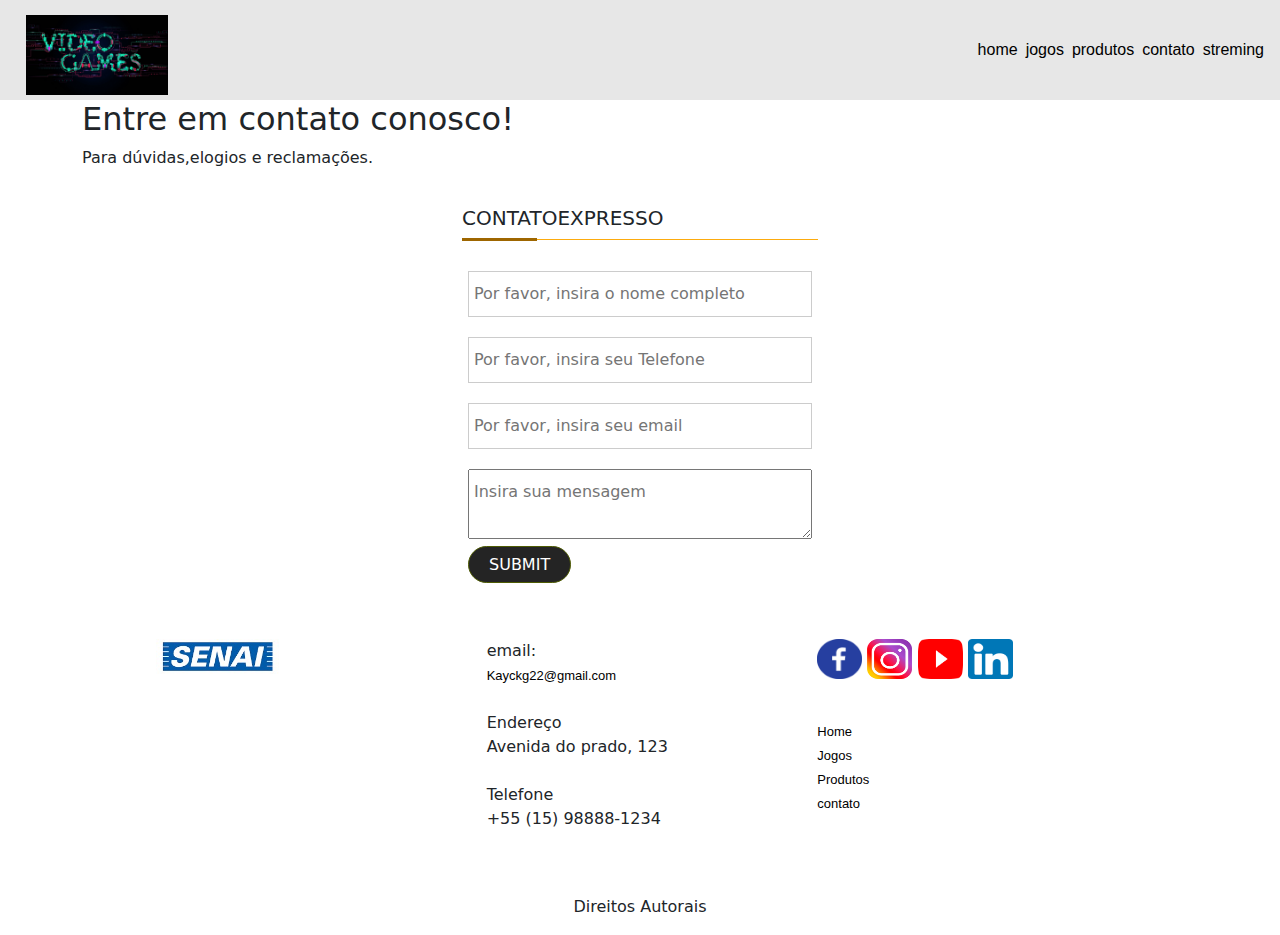
==== commit 294410f3: "Projeto GamesScd rev.14" ====
--- a/contato.html
+++ b/contato.html
@@ -50,9 +50,10 @@
                                 <input type="text" required="" placeholder="Por favor, insira seu Telefone" value="" name="mob" class="txt">
                                 <input type="text" required="" placeholder="Por favor, insira seu email" value="" name="email" class="txt">
 
-                                <textarea placeholder="Insira sua mensagem" name="mess" type="text" class="text_3" cols="30" rows="10"></textarea>
-                                <input type="submit" value="submit" name="submit" class="txt2">
-                           </form>
+                                <textarea placeholder="Insira sua mensagem" name="mess" type="text" class="text_3"></textarea>
+                              
+                            </form>
+                            <input type="submit" value="submit" name="submit" class="txt2">
                         </div> 
                     </div>
                 </div>
--- a/css/style.css
+++ b/css/style.css
@@ -135,13 +135,72 @@
         margin-top: 10px;
 
     }
+    /* CSS contato */
+
+   
+    .form_main {
+        width: 100%;
+    } 
+    .form_main h4 {
+        font-family: system-ui, -apple-system, BlinkMacSystemFont, 'Segoe UI', Roboto, Oxygen, Ubuntu, Cantarell, 'Open Sans', 'Helvetica Neue', sans-serif;
+        font-size: 20px;
+        font-weight: 300;
+        margin-bottom: 15px;
+        margin-top: 20px;
+        text-transform: uppercase;
+    }
+    .heading {
+        border-bottom: 1px solid #fcab0e;
+        padding-bottom: 9px;
+        position: relative;
+    } 
+    .heading span {
+        background: #9e6600 none repeat scroll 0 0;
+        bottom: -2px;
+        height: 3px;
+        left: 0;
+        position: absolute;
+        width: 75px;
+    }
+    .form {
+        border-radius: 7px;
+        padding: 6px;
+    }
+    .txt[type="text"] {
+        border: 1px solid #ccc;
+        margin: 10px 0;
+        padding: 10px 0 10px 5px;
+        width: 100%;
+    }
+    .text_3[type="text"] {
+        margin: 10px 0 0;
+        padding: 10px 0 10px 5px;
+        width: 100%;
+    }
+    .txt2[type="submit"] {
+        background: #242424 none repeat scroll 0 0;
+        border: 1px solid #4f5c04;
+        border-radius: 25px;
+        color: #fff;
+        font-size: 16px;
+        font-style: normal;
+        line-height: 35px;
+        padding: 0;
+        text-transform: uppercase;
+        width: 30%;
+    }
+    .txt2:hover {
+        background: rgba(0, 0, 0, 0) none repeat scroll 0 0;
+        color: #5793ef;
+        transition: all 0.5s ease 0s;
+}
 }
 
 /* CSS configurando Banner */
 
 .section-banner-home {
     width: 100%;
-    height: 500px;
+    height: auto;
     padding: 50px;
     margin: 18px auto;
     background-color: #550683;
@@ -293,4 +352,64 @@
 }
 .embed-container .col-sm {
     margin-top: 10px;
+}
+
+/* CSS contato */
+
+
+.form_main {
+    width: 100%;
+} 
+.form_main h4 {
+    font-family: system-ui, -apple-system, BlinkMacSystemFont, 'Segoe UI', Roboto, Oxygen, Ubuntu, Cantarell, 'Open Sans', 'Helvetica Neue', sans-serif;
+    font-size: 20px;
+    font-weight: 300;
+    margin-bottom: 15px;
+    margin-top: 20px;
+    text-transform: uppercase;
+}
+.heading {
+    border-bottom: 1px solid #fcab0e;
+    padding-bottom: 9px;
+    position: relative;
+} 
+.heading span {
+    background: #9e6600 none repeat scroll 0 0;
+    bottom: -2px;
+    height: 3px;
+    left: 0;
+    position: absolute;
+    width: 75px;
+}
+.form {
+    border-radius: 7px;
+    padding: 6px;
+}
+.txt[type="text"] {
+    border: 1px solid #ccc;
+    margin: 10px 0;
+    padding: 10px 0 10px 5px;
+    width: 100%;
+}
+.text_3[type="text"] {
+    margin: 10px 0 0;
+    padding: 10px 0 10px 5px;
+    width: 100%;
+}
+.txt2[type="submit"] {
+    background: #242424 none repeat scroll 0 0;
+    border: 1px solid #4f5c04;
+    border-radius: 25px;
+    color: #fff;
+    font-size: 16px;
+    font-style: normal;
+    line-height: 35px;
+    padding: 0;
+    text-transform: uppercase;
+    width: 30%;
+}
+.txt2:hover {
+    background: rgba(0, 0, 0, 0) none repeat scroll 0 0;
+    color: #5793ef;
+    transition: all 0.5s ease 0s;
 }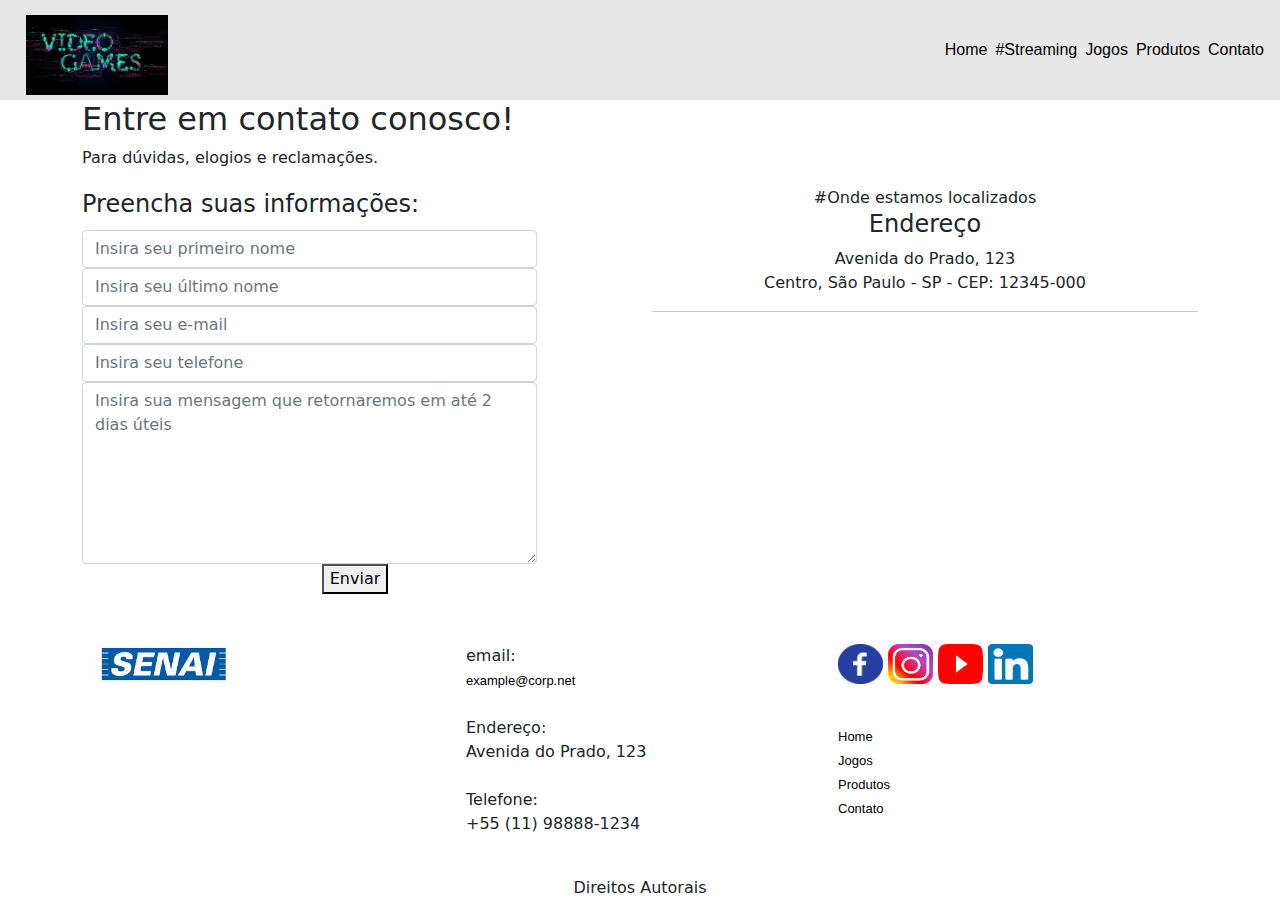
==== commit e04f7769: "Projeto Games rev.16" ====
--- a/contato.html
+++ b/contato.html
@@ -6,113 +6,158 @@
     <meta name="viewport" content="width=device-width, initial-scale=1.0">
     <link rel="stylesheet" type="text/css" href="./bootstrap/css/bootstrap.min.css">
     <link rel="stylesheet" type="text/css" href="./css/style.css">
+    <script type="text/javascript" src="./js/jquery-1.10.2.min.js"></script>
     <link rel="shortcut icon" href="./img/selecionados/icon.png">
-    <title>Site de games | GamesScd</title>
+    <title>.:: Site Games | GamesScd ::.</title>
 </head>
 <body>
-    <!--aula 27/09/2022-->
-    <!--inicio do menu  Responsivo-->
+    <!-- Aula 27/09/2022 -->
+    <!-- Início do Menu Responsivo-->
     <header id="header">
-        <a id="logo" href="index.html"><img src="./img/selecionados/nova logo games.jpg" alt="logo GamesScd>"></a>
+        <a id="logo" href="index.html"><img src="./img/selecionados/nova logo games.jpg" alt="GamesScd"></a>
         <nav id="nav">
             <button aria-label="Abrir Menu" id="btn-mobile" aria-haspopup="true" aria-controls="menu" aria-expanded="false">
                 <span id="hamburger"></span>
             </button>
             <ul id="menu" role="menu">
-                <li><a class="linkMenu" href="index.html">home</a></li>
-                <li><a class="linkMenu" href="jogos.html">jogos</a></li>
-                <li><a class="linkMenu" href="produtos.html">produtos</a></li>
-                <li><a class="linkMenu" href="contato.html">contato</a></li>
-                <li><a class="linkMenu" href="media.html">streming</a></li>
-            </ul> 
-        </nav>  
-    </header> 
-    <!--Fim do menu responsivo -->
+                <li><a class="linkMenu" href="index.html">Home</a></li>
+                <li><a class="linkMenu" href="media.html">#Streaming</a></li>
+                <li><a class="linkMenu" href="jogos.html">Jogos</a></li>
+                <li><a class="linkMenu" href="produtos.html">Produtos</a></li>
+                <li><a class="linkMenu" href="contato.html">Contato</a></li>
+            </ul>
+        </nav>
+    </header>
+    <!-- Fim do menu responsivo -->
     
-    
-    <!-- Início form Contato-->
+    <!-- Início Form Contato-->
     <div class="contato">
         <div class="container">
-            <div class="row d-flex justify-content-center">
-                <!-- início da tag section com o texto de contato -->
+            <div class="row">
+                <!-- início da tag section com texto de contato -->
                 <section class="col-12">
                     <h2>Entre em contato conosco!</h2>
-                    <p>Para dúvidas,elogios e reclamações.</p>
+                    <p>Para dúvidas, elogios e reclamações.</p>
                 </section>
-                <!-- Fim da tag section com o texto de contato -->
-                <!-- Início formulário -->
-                <div class="col-md-4">
-                    <div class="form_main">
-                        <h4 class="heading"><strong>Contato</strong>Expresso <span></span></h4>
-                        <div class="form">
-                           <form action="#" method="post" id="contactFrm" name="contactFrm">
-                                <input type="text" required="" placeholder="Por favor, insira o nome completo" value="" name="name" class="txt">
-                                <input type="text" required="" placeholder="Por favor, insira seu Telefone" value="" name="mob" class="txt">
-                                <input type="text" required="" placeholder="Por favor, insira seu email" value="" name="email" class="txt">
 
-                                <textarea placeholder="Insira sua mensagem" name="mess" type="text" class="text_3"></textarea>
-                              
-                            </form>
-                            <input type="submit" value="submit" name="submit" class="txt2">
-                        </div> 
+                <!-- Fim da tag section com o texto de contato-->
+                <!-- Início Formulário -->
+                <div class="col-md-6">
+                    <div class="well well-sm">
+                        <form class="form-horizontal" method="post">
+                            <fieldset>
+                                <legend class="text-left header">Preencha suas informações:</legend>
+                                <div class="form-group">
+                                    <div class="col-md-10 col-md-offset-1">
+                                        <input id="fname" name="name" type="text" placeholder="Insira seu primeiro nome" class="form-control" required>
+                                    </div>
+                                </div>
+                                <div class="form-group">
+                                    <div class="col-md-10 col-md-offset-1">
+                                        <input id="lname" name="name" type="text" placeholder="Insira seu último nome" class="form-control" required>
+                                    </div>
+                                </div>
+                                <div class="form-group">
+                                    <div class="col-md-10 col-md-offset-1">
+                                        <input id="email" name="email" type="email" placeholder="Insira seu e-mail" class="form-control" required>
+                                    </div>
+                                </div>
+                                <div class="form-group">
+                                    <div class="col-md-10 col-md-offset-1">
+                                        <input id="phone" name="phone" type="text" placeholder="Insira seu telefone" class="form-control" required>
+                                    </div>
+                                </div>
+                                <div class="form-group">
+                                    <div class="col-md-10 col-md-offset-1">
+                                        <textarea id="message" name="message"  placeholder="Insira sua mensagem que retornaremos em até 2 dias úteis" class="form-control" rows="7" required></textarea>
+                                    </div>
+                                </div>
+                                <div class="form-group">
+                                    <div class="col-md-12 text-center">
+                                        <button type="submit" class="formbutton">Enviar</button>
+                                    </div>
+                                </div>
+                            </fieldset>
+                        </form>
+                    </div>
+                </div>     
+                <!-- Fim Formulario -->
+                <div class="col-md-6">
+                    <div>
+                        <div class="panel panel-default">
+                            <div class="text-center header">#Onde estamos localizados</div>
+                            <div class="panel-body text-center">
+                                <h4>Endereço</h4>
+                                <div>Avenida do Prado, 123 <br />
+                                Centro, São Paulo - SP - CEP: 12345-000</div>
+                                <hr />
+                            </div>
+                        <div class="map">
+                            <iframe src="https://www.google.com/maps/embed?pb=!1m14!1m8!1m3!1d14637.110026353093!2d-47.448846!3d-23.486512!3m2!1i1024!2i768!4f13.1!3m3!1m2!1s0x0%3A0x4ead928c70b1e690!2sEscola%20e%20Faculdade%20de%20Tecnologia%20SENAI%20Gaspar%20Ricardo%20J%C3%BAnior!5e0!3m2!1spt-BR!2sbr!4v1666656494524!5m2!1spt-BR!2sbr" width="600" height="450" style="border:0;" allowfullscreen="" loading="lazy" referrerpolicy="no-referrer-when-downgrade"></iframe>  
+                        </div>
                     </div>
                 </div>
-                    <!-- Fim formulario-->
-            
-                <!-- Início footer -->
-                <footer class="rodape">
-                    <div class="container">
-                        <div class="row m-0">
-                            <!-- início da logomarca -->
-                            <div class="col-md-4">
-                                <figure>
-                                    <img src="./img/senai_small.jpg" alt="logo-rodape" width="40%">
-                                </figure>
-                            </div>
-                            <!-- fim da logomarca -->
-                            <!-- início do texto rodape -->
-                            <div class="col-md-4">
-                                <div class="info-contato">
-                                    <p>email:</p>
-                                    <p><a href="mailto:Kayckg22@gmail.com">Kayckg22@gmail.com</a></p><br>
-                                    <p>Endereço</p>
-                                    <p>Avenida do prado, 123</p><br>
-                                    <p>Telefone</p>
-                                    <p>+55 (15) 98888-1234</p><br>
-                                </div>
-                            </div>
-                            <!-- fim do texto -->
-                            <!-- início das mídias sociais -->
-                            <div class="col-md-4">
-                                <figure class="redes-sociais">
-                                    <a href="https://facebook.com"><img src="./img/face.png"></a>
-                                    <a href="https://instagram.com"><img src="./img/insta.png"></a>
-                                    <a href="https://youtube.com"><img src="./img/youtube.png"></a>
-                                    <a href="https://linkedin.com"><img src="./img/linkedin.png"></a>
-                                </figure>
-                                <br>
-                                <!-- Repetir opções do menu do site -->
-                                <a href="index.html">Home</a><br>
-                                <a href="#">Jogos</a><br>
-                                <a href="#">Produtos</a><br>
-                                <a href="#">contato</a><br>
-                            </div>
-                            <!-- fim das mídias  sociais -->
-                            <div class="col-12">
-                                <p class="direitos">Direitos Autorais</p>
-                            </div>
-                            <!-- fim direitos autorais -->
-                        </div>
-                    </div>
-                </footer>
-                <!-- fim texto galeria -->
+             
             </div>
         </div>
-    </div>             
+    </div>
+   <!-- início footer -->
+   <footer class="rodape">
+    <div class="container">
+        <div class="row m-0">
+            <!-- início da logomarca -->
+            <div class="col-md-4">
+                <figure>
+                    <img src="./img/senai_small.jpg" alt="logo-rodape" width="40%">
+                </figure>
+            </div>
+            <!-- fim da logomarcar -->
+            <!-- início do texto rodape -->
+            <div class="col-md-4">
+                <div class="info-contato">
+                    <p>email:</p>
+                    <p><a href="mailto:example@corp.net">example@corp.net</a></p><br>
+                    <p>Endereço:</p>
+                    <p>Avenida do Prado, 123</p><br>
+                    <p>Telefone:</p>
+                    <p>+55 (11) 98888-1234</p>
+                </div>
+            </div>
+            <!-- fim do texto -->
+            <!-- início das mídias sociais -->
+            <div class="col-md-4">
+                <figure class="redes-sociais">
+                    <a href="https://facebook.com"><img src="./img/face.png"></a>
+                    <a href="https://instagram.com"><img src="./img/insta.png"></a>
+                    <a href="https://youtube.com"><img src="./img/youtube.png"></a>
+                    <a href="https://linkedin.com"><img src="./img/linkedin.png"></a>
+                </figure>
+                <br>
+                <!-- Repetir opções do menu do Site -->
+                <a href="index.html">Home</a><br>
+                <a href="#">Jogos</a><br>
+                <a href="#">Produtos</a><br>
+                <a href="#">Contato</a><br>
+            </div>
+            <!-- fim das mídias sociais -->
+            <div class="col-12">
+                <p class="direitos">Direitos Autorais</p>
+            </div>
+            <!-- fim direitos autorais -->
+        </div>
+    </div>
+</footer>
+<!-- fim texto galeria -->
+
 </body>
+    <script type="text/javascript" src="./js/map.js"></script>
 
-    <script type="text/javascript" src="./bootstrap/js/bootstrap.bundle.min.js"></script>
+    <script src="http://maps.google.com/maps/api/js?sensor=false"></script>
 
-    <script src="./js/script_menu.js"></script>
+    <script type="text/javascript" src="./bootstrap/js/bootstrap.min.js"></script>
+
+    <script type="text/javascript" src="./js/script_menu.js"></script>
+    
+
 
 </html>--- a/css/style.css
+++ b/css/style.css
@@ -412,4 +412,18 @@
     background: rgba(0, 0, 0, 0) none repeat scroll 0 0;
     color: #5793ef;
     transition: all 0.5s ease 0s;
+}
+/* Fim CSS contato */
+
+/* início map CSS */
+.map {
+
+     width: auto;
+     height: auto;
+}     
+
+.map iframe {
+    width: 100%;
+    height: 100%;
+
 }